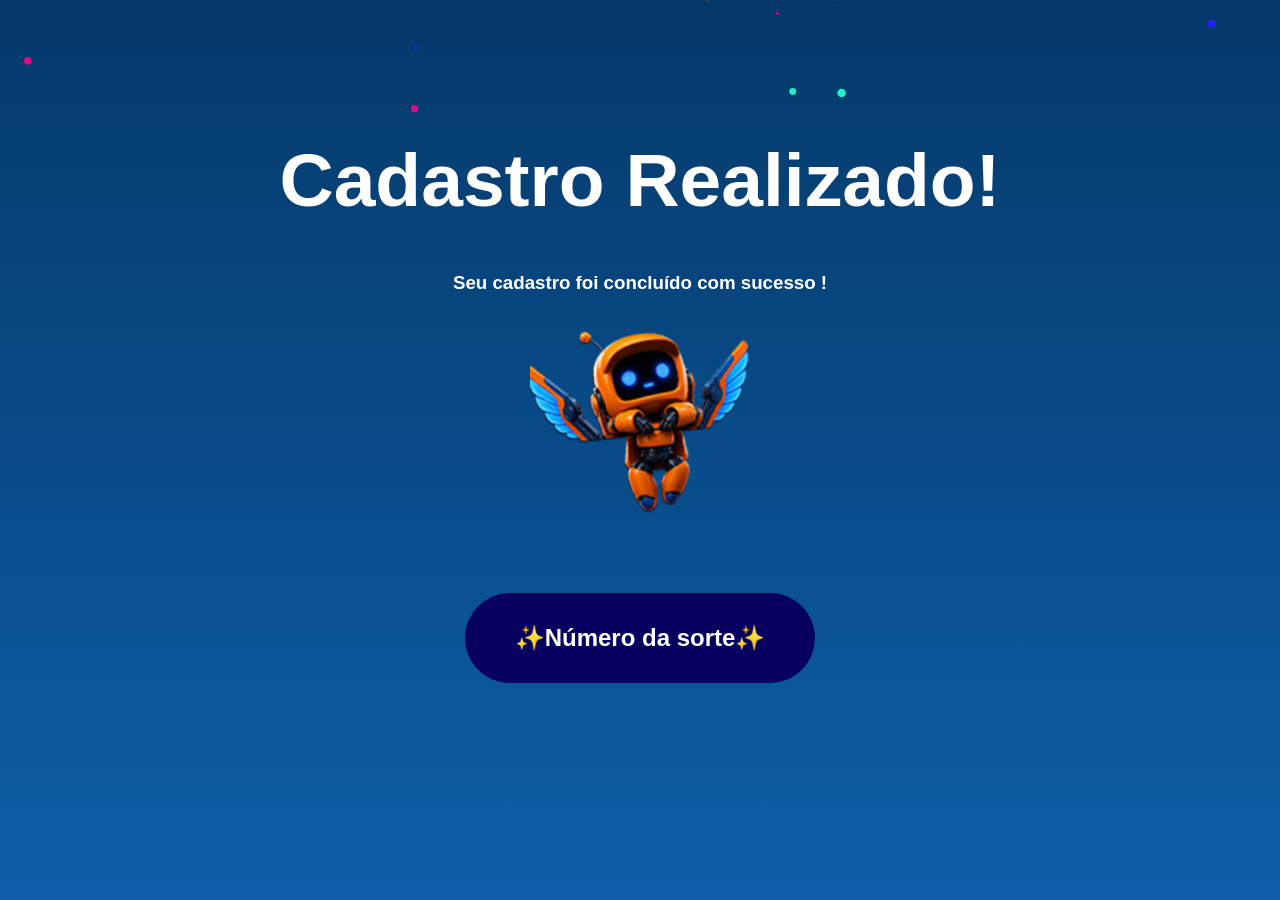
==== front-end/cadastro/cadastrado.html @ c02de9fa "atualizacao cadastro" ====
<!DOCTYPE html>
<html lang="en">
<head>
    <meta charset="UTF-8">
    <meta name="viewport" content="width=device-width, initial-scale=1.0">
    <title>Document</title>
    <link rel="icon" type="image/png" href="img/mascotinhomenor.png">
    <link rel="stylesheet" href="Style.css">

</head>
<body>
 <!-- CONFETES -->
    <canvas id="confete"></canvas>

    <div class="container">

        <!-- TITULO -->
        <h1> Cadastro Realizado! </h1>

        <h3>
            Seu cadastro foi concluído com sucesso !
        </h3>

        <!-- ROBO -->
        <img id="robo" src="img/mascotinhomenor.png" alt="Robô Feliz">

        <!-- BOTAO -->
        <button class="btn-sucesso">

           ✨Número da sorte✨

        </button>


    </div>

    <script src="script.js"></script>

</body>

</html>
---- front-end/cadastro/Style.css ----
@charset "UTF-8";

body {
    margin: 0;
    padding: 0;

    min-height: 100vh;

    display: flex;
    justify-content: center;
    align-items: center;

    background: linear-gradient(#053969, #0d5ea8);

    font-family: 'Inter', sans-serif;

    overflow: hidden;
}

.container {
    width: 90%;
    max-width: 900px;

    display: flex;
    flex-direction: column;
    align-items: center;
    text-align: center;

    color: white;
}

form {
    width: 100%;

    display: flex;
    flex-direction: column;
    align-items: center;
}

/* TITULO */
h1 {
    font-size: clamp(35px, 6vw, 75px);

    margin: 0;
    margin-top: -80px;
    margin-bottom: 30px;
}

/* ROBO */
#robo {
    width: clamp(120px, 20vw, 220px);
    height: auto;

    margin-bottom: 40px;
}

/* BOTAO */
.btn-entrar {
    width: 100%;
    max-width: 350px;

    height: clamp(60px, 8vw, 90px);

    display: flex;
    justify-content: center;
    align-items: center;

    border: none;
    border-radius: 50px;

    background: #07005e;

    color: white;

    font-size: clamp(20px, 3vw, 36px);
    font-weight: bold;

    text-decoration: none;

    cursor: pointer;

    transition: 0.3s;
}

.btn-entrar:hover {
    transform: scale(1.05);
}

/* TEXTO FINAL */
h5 {
    font-size: clamp(14px, 2vw, 20px);

    font-weight: 500;

    margin-top: 120px;
    margin-bottom: 0;

    opacity: 0.8;
}

/* TELA BEM-VINDO */

.tela-bemvindo h1 {
    margin-top: 10px;
    margin-bottom: 20px;
}

.tela-bemvindo p {
    max-width: 600px;

    font-size: clamp(16px, 2vw, 22px);
    font-weight: 300;

    line-height: 1.8;
    letter-spacing: 0.5px;

    color: rgba(255, 255, 255, 0.9);

    margin-bottom: 40px;
}

.tela-bemvindo p strong {
    font-weight: 700;
    color: white;
}

.btn {
    width: 100%;
    max-width: 350px;

    height: clamp(60px, 8vw, 90px);

    display: flex;
    align-items: center;
    justify-content: center;

    text-decoration: none;

    margin-top: 20px;

    border: none;
    border-radius: 50px;

    background: #07005e;

    color: white;

    font-size: clamp(20px, 3vw, 32px);
    font-weight: bold;

    cursor: pointer;

    transition: 0.3s;
}

.btn:hover {
    transform: scale(1.05);
}

.visitante {
    background: #07005e;
}

/* ===== TELA CADASTRO ===== */

.tela-cadastro h1 {
    margin-top: 10px;
    margin-bottom: 20px;
}

.tela-cadastro p {
    max-width: 600px;

    font-size: clamp(16px, 2vw, 22px);
    font-weight: 300;

    line-height: 1.8;
    letter-spacing: 0.5px;

    color: rgba(255, 255, 255, 0.9);

    margin-bottom: 35px;
}

.tela-cadastro p strong {
    font-weight: 700;
    color: white;
}

/* INPUTS */

input,
select {
    width: 100%;
    max-width: 400px;

    height: 60px;

    padding: 0 20px;
    margin-bottom: 20px;

    box-sizing: border-box;

    border: none;
    border-radius: 20px;

    background: rgba(255, 255, 255, 0.15);

    color: white;

    font-size: 18px;
    font-family: 'Inter', sans-serif;

    outline: none;

    /*backdrop-filter: blur(10px);*/
}

/* Placeholder */

input::placeholder {
    color: rgba(255, 255, 255, 0.7);
}

/* Select */

select {
    cursor: pointer;
}

option {
    background: #87CEFA;
    color: black;
}
/* ===== TELA SUCESSO ===== */

.tela-sucesso {
    text-align: center;
    color: white;
}

.tela-sucesso #robo {
    animation: pular 0.8s ease-in-out infinite;
}
/* ===== BOTÃO TELA SUCESSO ===== */

.btn-sucesso {

    width: 100%;
max-width: 350px;

height: clamp(60px, 8vw, 90px);

display: flex;
align-items: center;
justify-content: center;

text-decoration: none;

margin-top: 20px;

border: none;
border-radius: 50px;

background: #07005e;

color: white;

/* TEXTO MENOR */
font-size: clamp(18px, 4vw, 24px);

font-weight: bold;

cursor: pointer;

transition: 0.3s;
}


.btn-sucesso:hover {

    transform: translateY(-4px) scale(1.04);

    box-shadow: 0 0 28px rgba(0, 60, 255, 0.7);
}


.btn-sucesso:active {

    transform: scale(0.96);
}


#confete {
    position: fixed;

    inset: 0;

    width: 100%;
    height: 100%;

    pointer-events: none;
}

@keyframes pular {

    0% {
        transform: translateY(0px);
    }

    50% {
        transform: translateY(-20px);
    }

    100% {
        transform: translateY(0px);
    }
}

/* ===== CELULAR ===== */

@media (max-width:768px) {

    h1 {
        margin-top: -20px;
        font-size: 42px;
    }

    #robo {
        width: 140px;
    }

    .btn-entrar {
        height: 70px;
        font-size: 24px;
    }

    h5 {
        margin-top: 80px;
        font-size: 14px;
    }
}
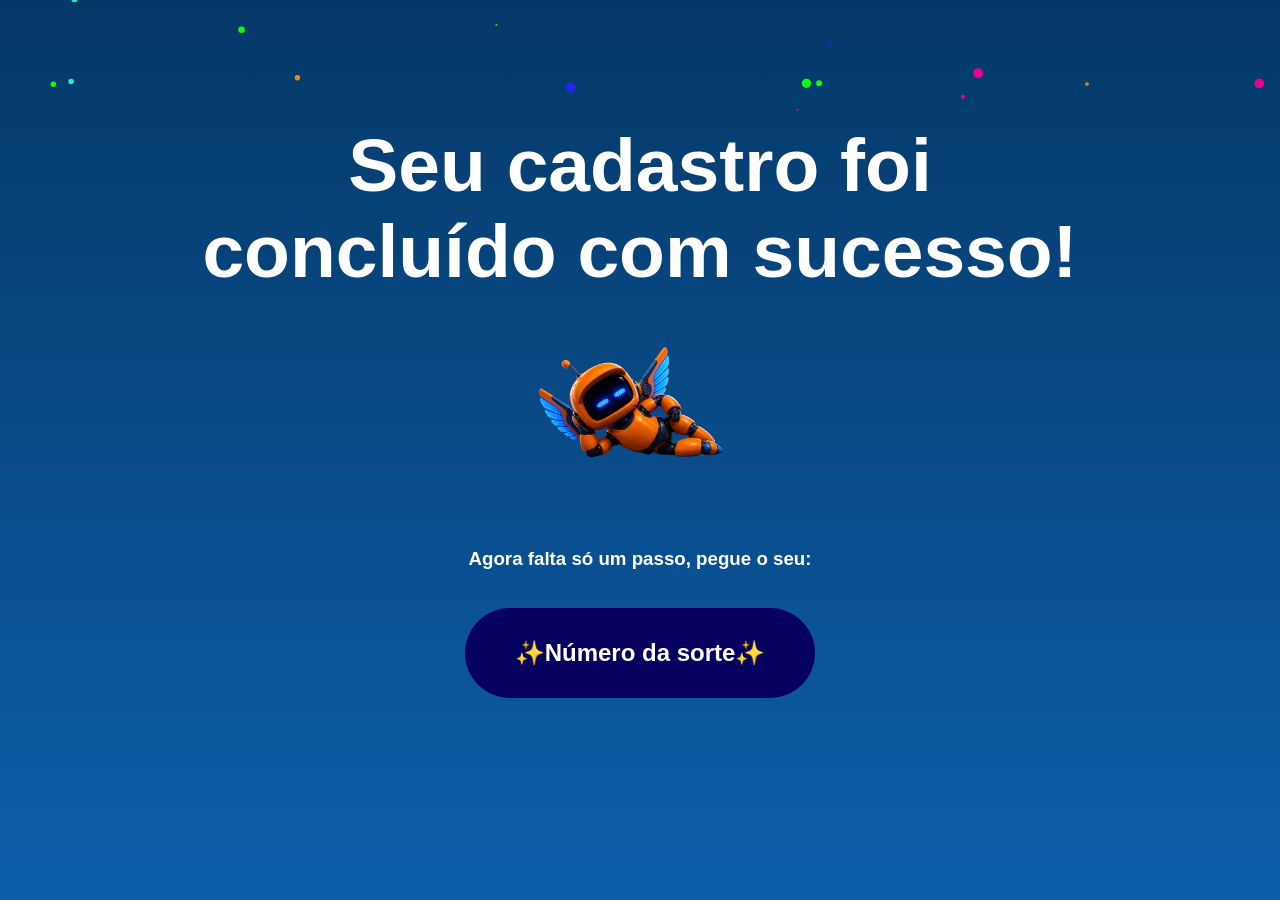
==== commit 6cac2caa: "atualizacoes cadastro" ====
--- a/front-end/cadastro/cadastrado.html
+++ b/front-end/cadastro/cadastrado.html
@@ -4,7 +4,7 @@
     <meta charset="UTF-8">
     <meta name="viewport" content="width=device-width, initial-scale=1.0">
     <title>Document</title>
-    <link rel="icon" type="image/png" href="img/mascotinhomenor.png">
+    <link rel="icon" type="image/png" href="img/mascotecabeca.png">
     <link rel="stylesheet" href="Style.css">
 
 </head>
@@ -15,14 +15,13 @@
     <div class="container">
 
         <!-- TITULO -->
-        <h1> Cadastro Realizado! </h1>
-
-        <h3>
-            Seu cadastro foi concluído com sucesso !
-        </h3>
+        <h1>Seu cadastro foi concluído com sucesso!</h1>
 
         <!-- ROBO -->
-        <img id="robo" src="img/mascotinhomenor.png" alt="Robô Feliz">
+        <img id="robo" src="img/mascoteDeitado.png" alt="Robô Feliz">
+
+        <h3> Agora falta só um passo, pegue o seu:
+        </h3>
 
         <!-- BOTAO -->
         <button class="btn-sucesso">
--- a/front-end/cadastro/Style.css
+++ b/front-end/cadastro/Style.css
@@ -289,6 +289,9 @@
 
     transform: scale(0.96);
 }
+.tela-sucesso #robo {
+    width: clamp(220px, 30vw, 380px);
+}
 
 
 #confete {
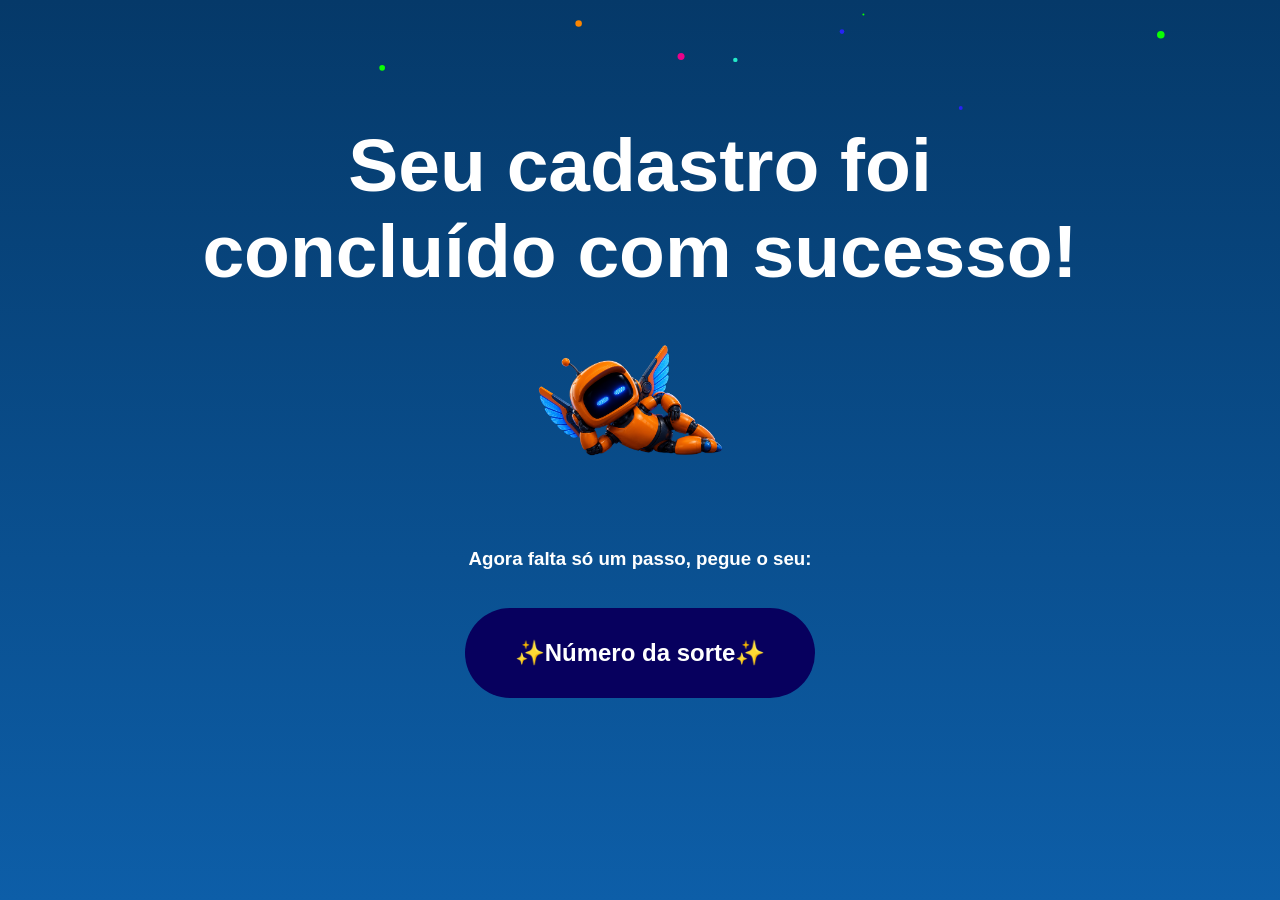
==== commit 571f53d9: "atualizacao cadastro" ====
--- a/front-end/cadastro/cadastrado.html
+++ b/front-end/cadastro/cadastrado.html
@@ -3,7 +3,7 @@
 <head>
     <meta charset="UTF-8">
     <meta name="viewport" content="width=device-width, initial-scale=1.0">
-    <title>Document</title>
+    <title>Projeto Integrador</title>
     <link rel="icon" type="image/png" href="img/mascotecabeca.png">
     <link rel="stylesheet" href="Style.css">
 
